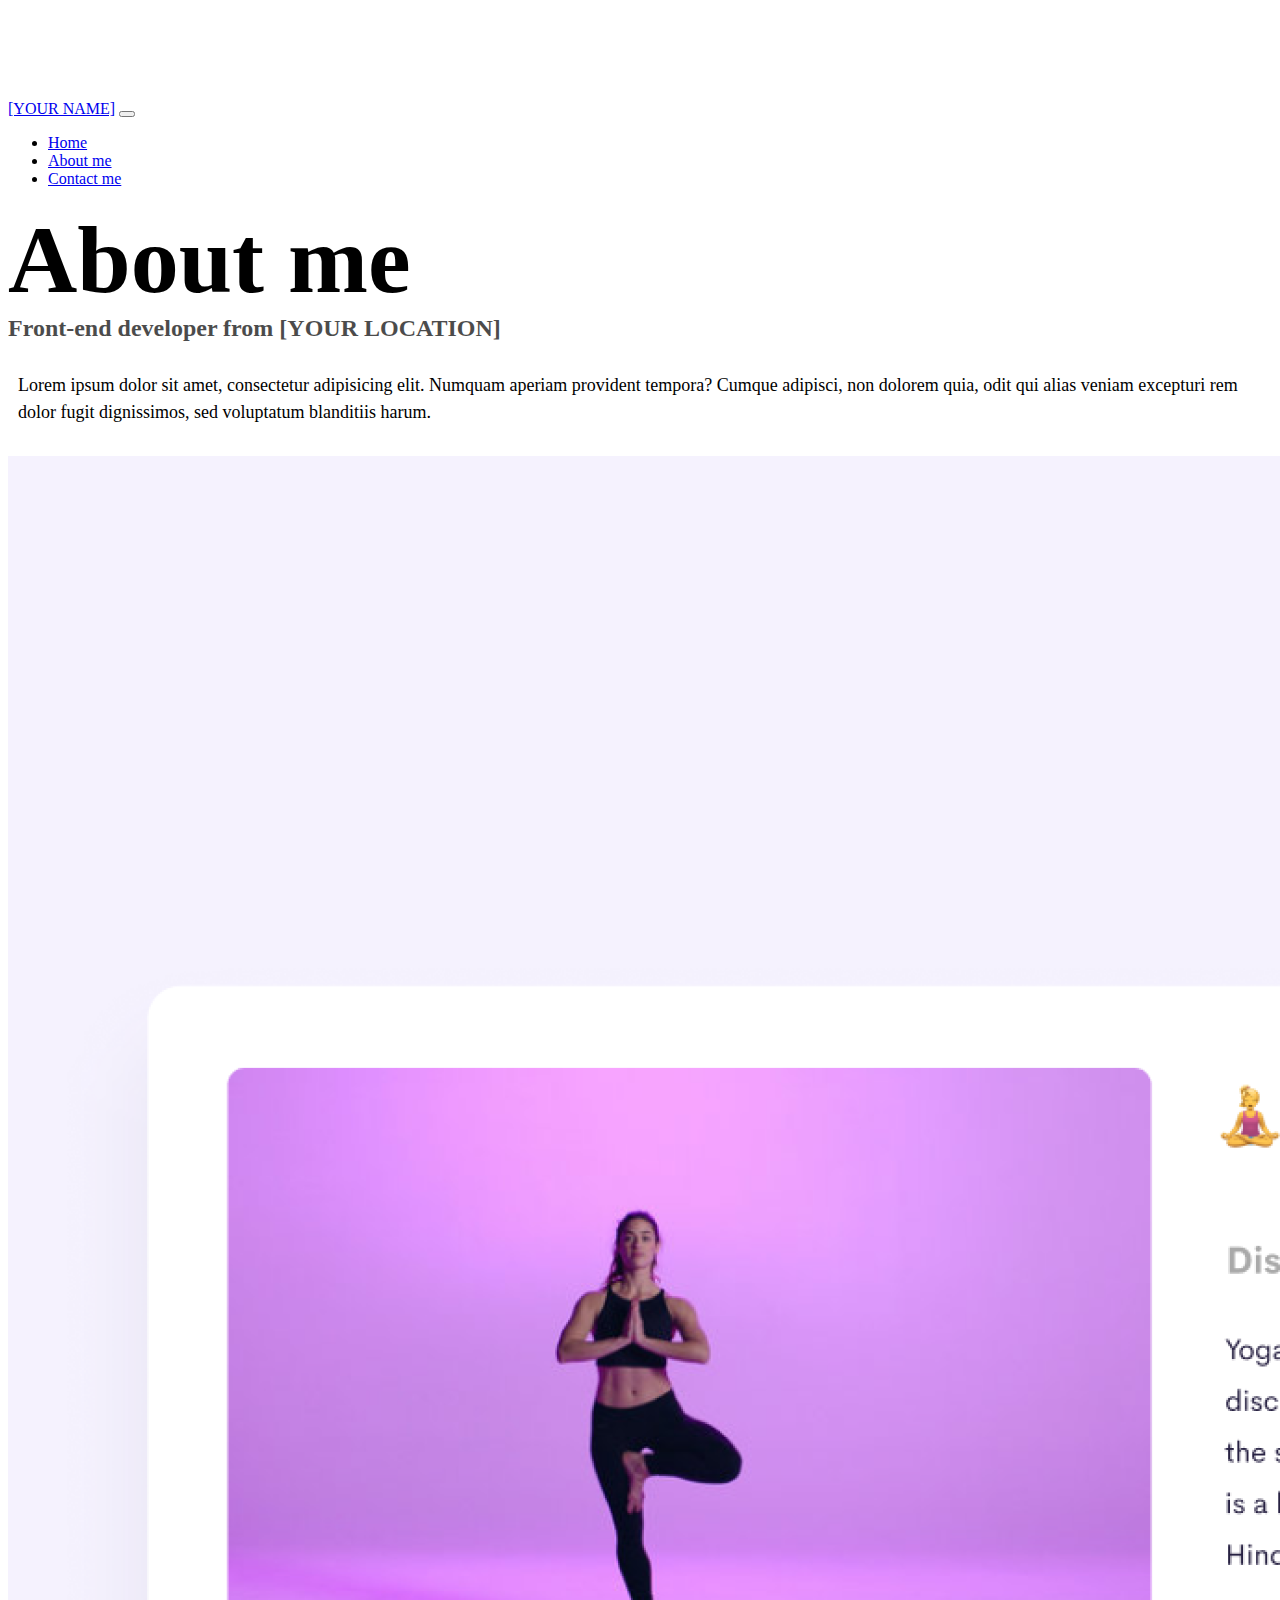
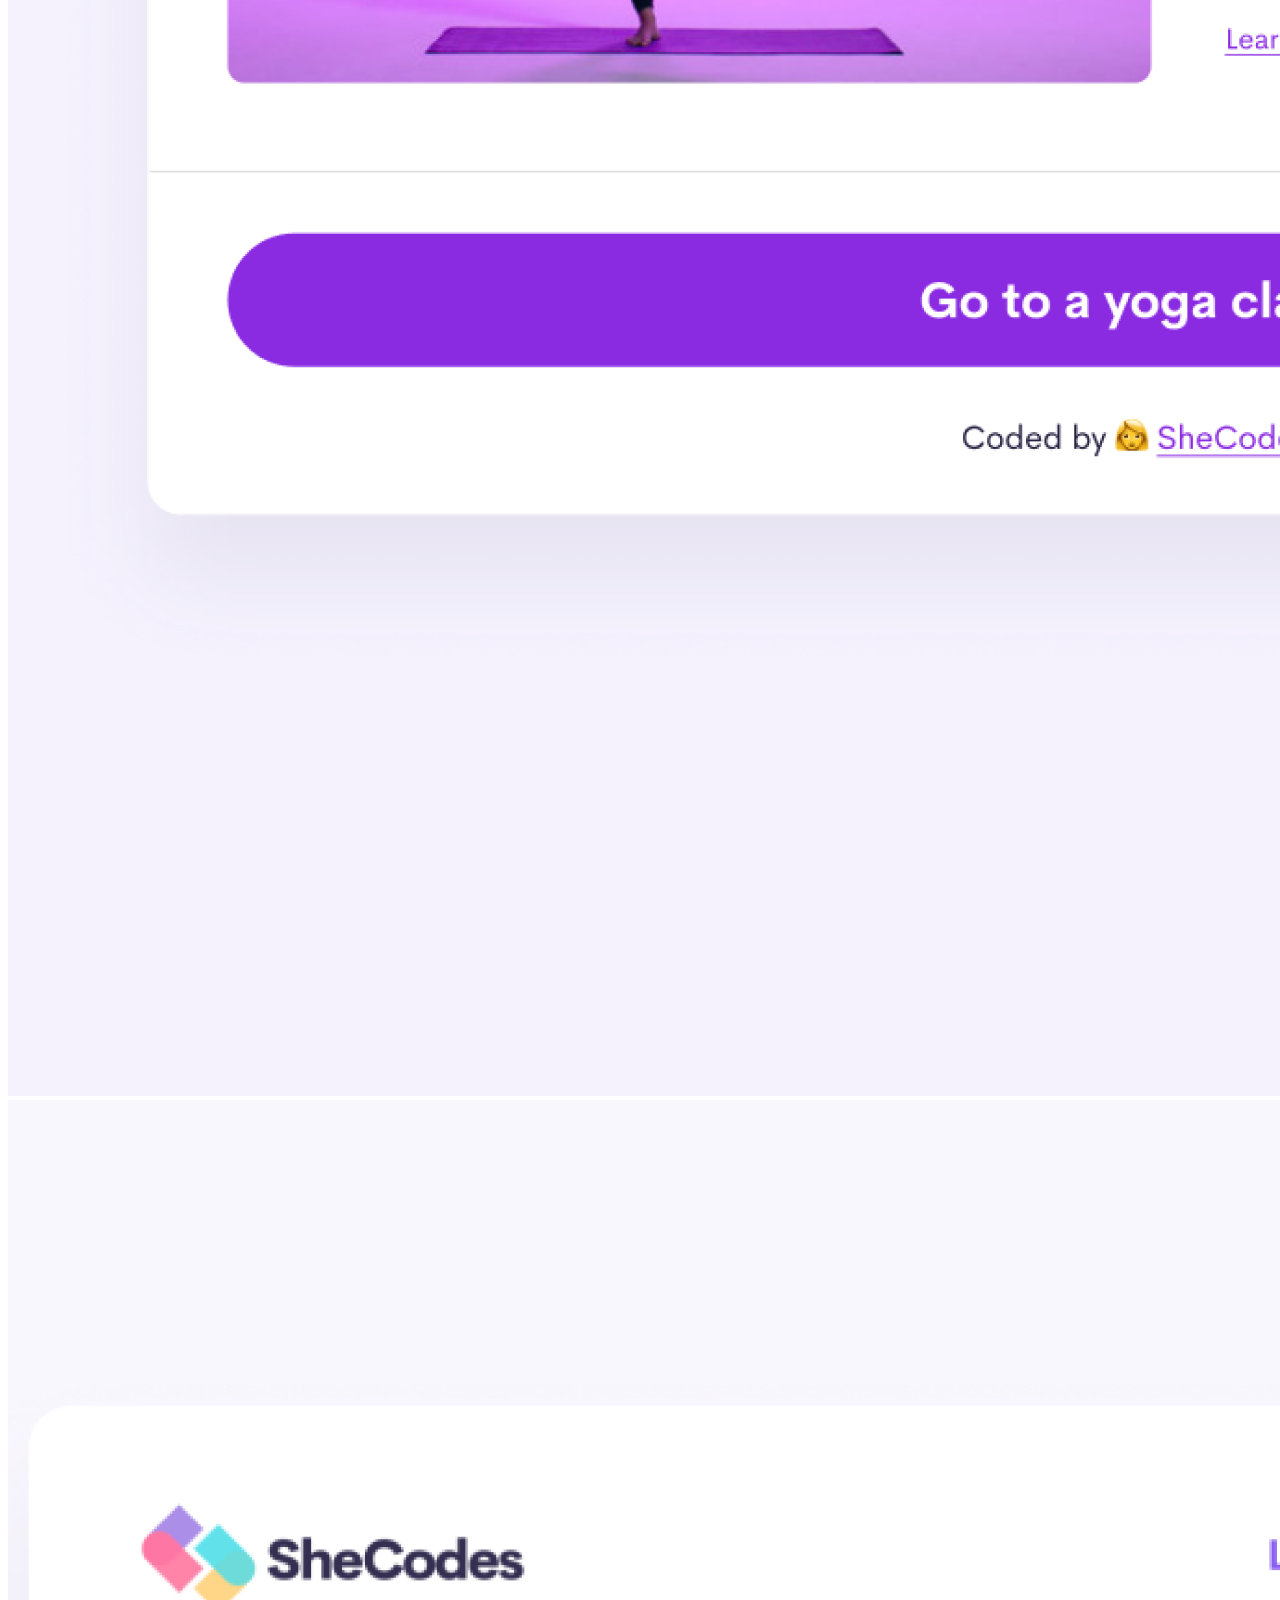
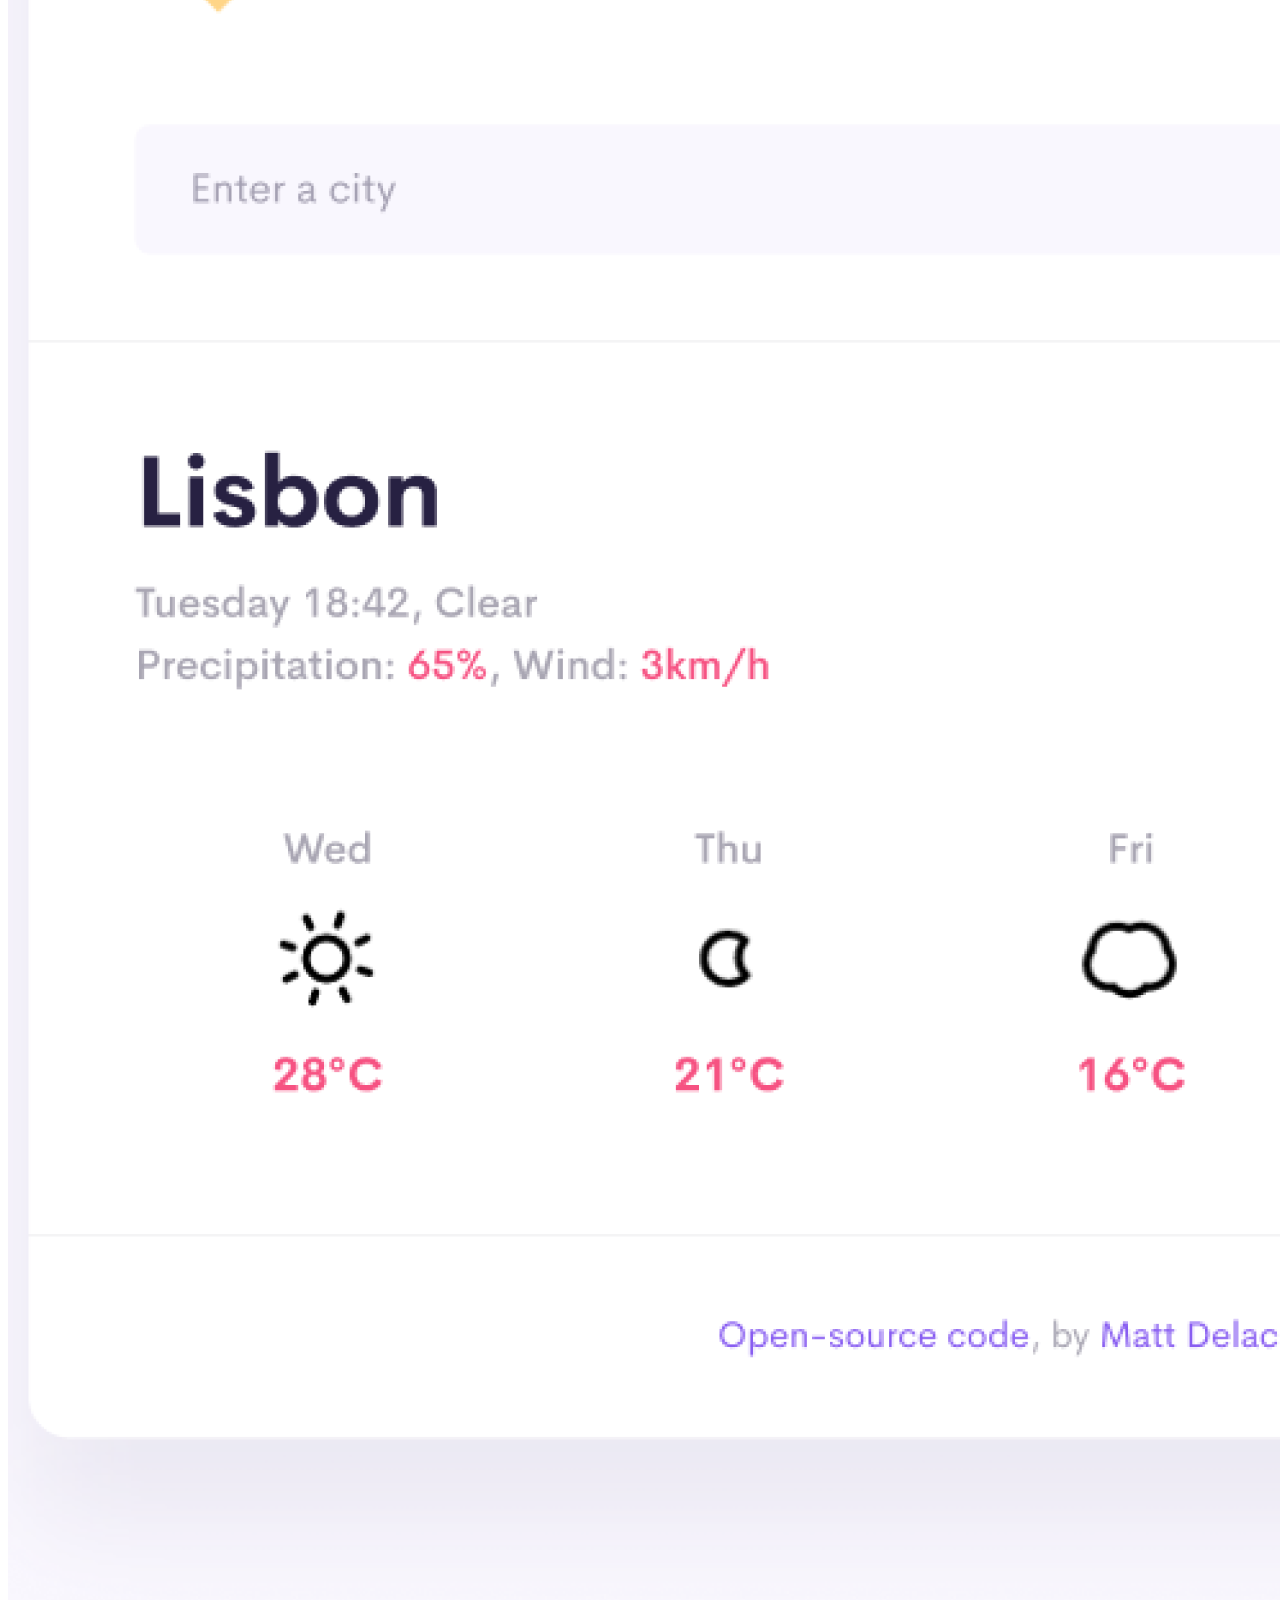
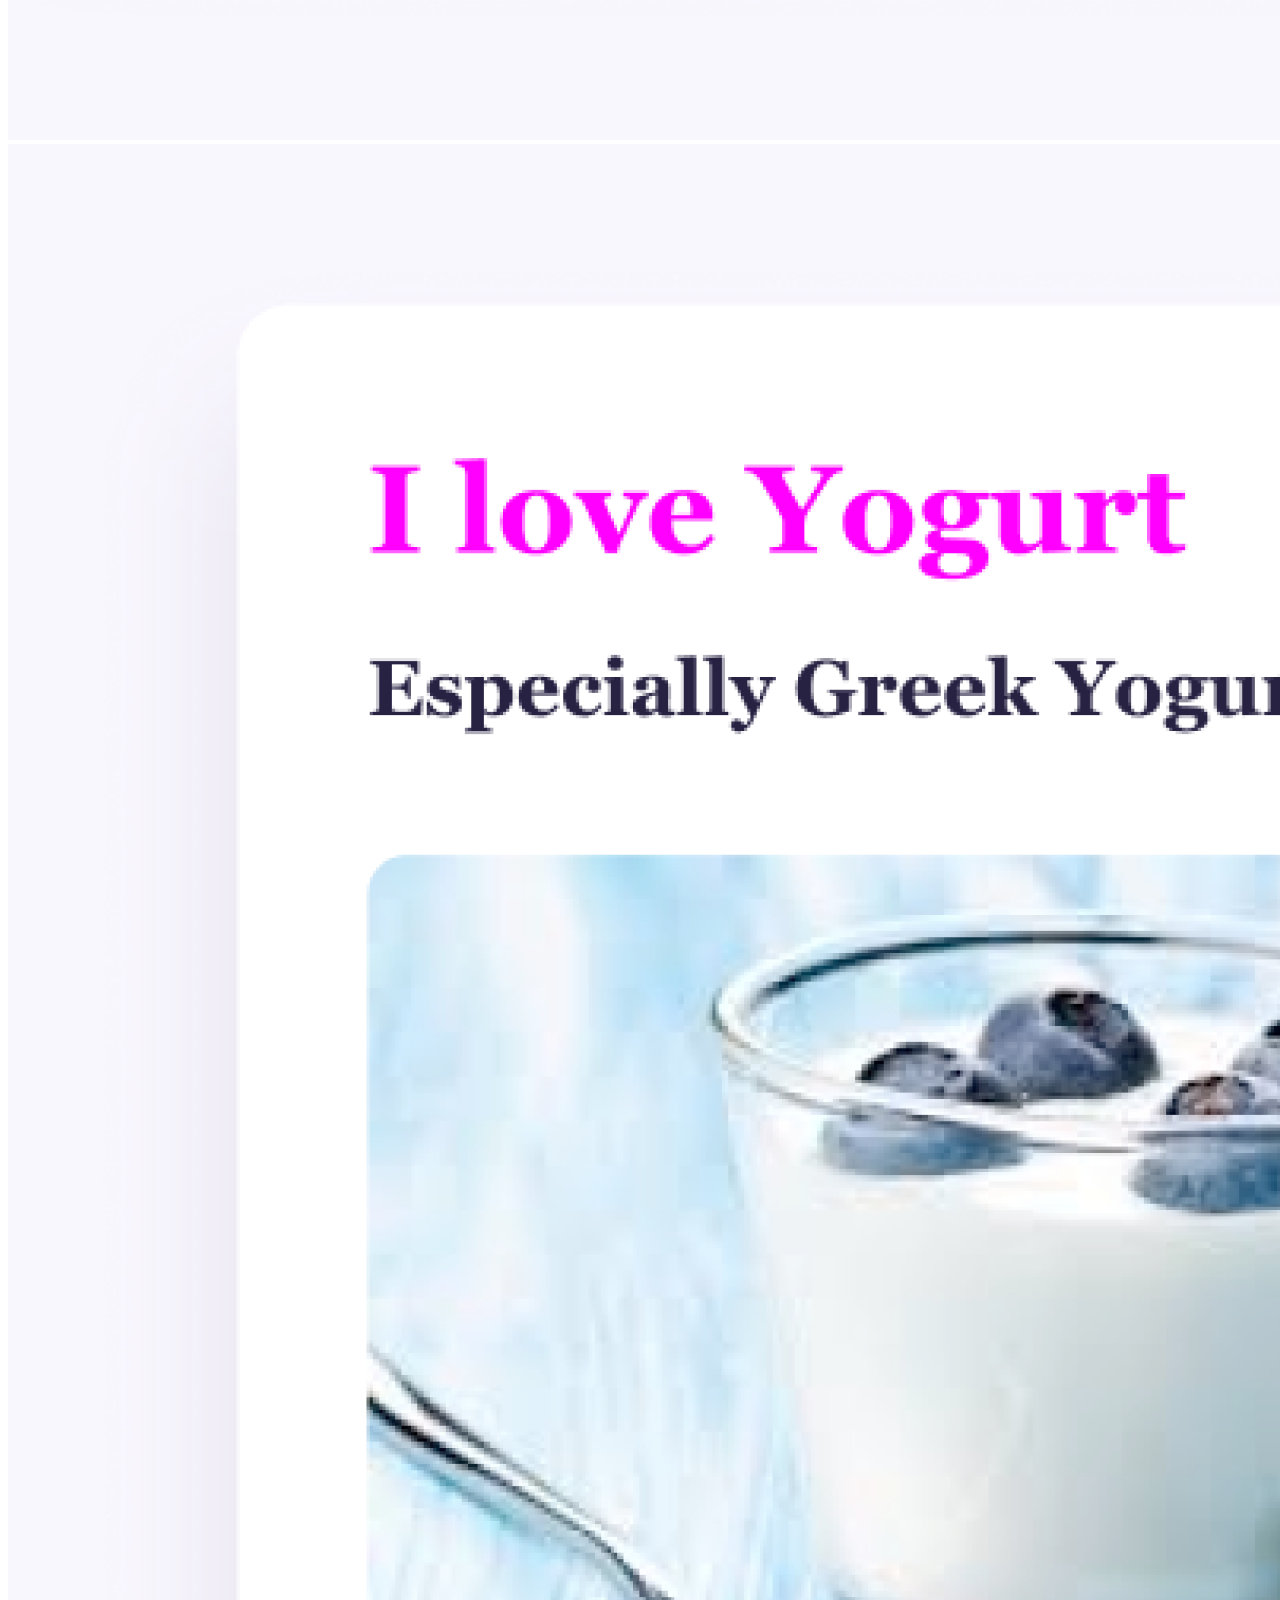
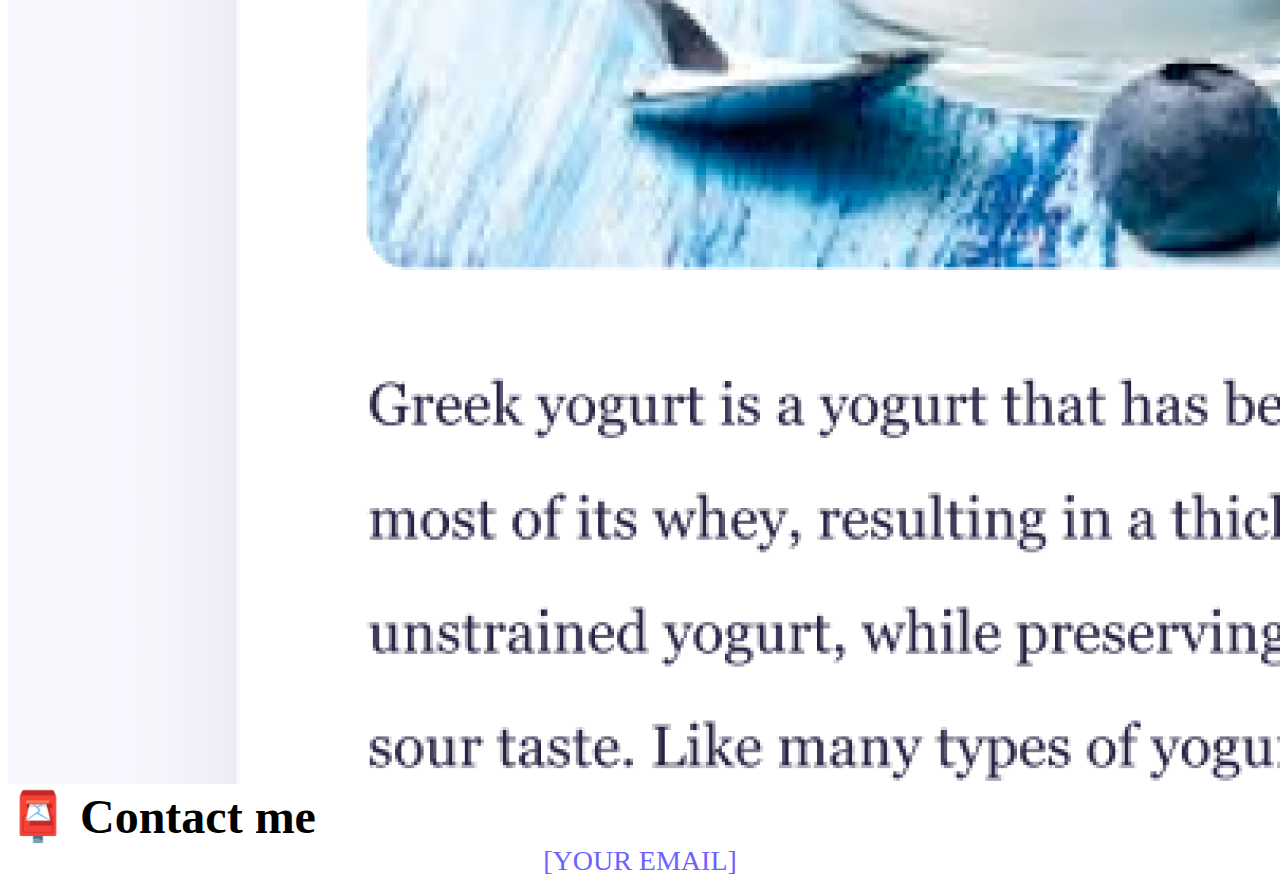
==== about.html @ 1e73d382 "Initial commit" ====
<!DOCTYPE html>
<html lang="en">
  <head>
    <meta charset="UTF-8" />
    <meta http-equiv="X-UA-Compatible" content="IE=edge" />
    <meta name="viewport" content="width=device-width, initial-scale=1.0" />
    <link
      href="https://cdn.jsdelivr.net/npm/bootstrap@5.0.0-beta2/dist/css/bootstrap.min.css"
      rel="stylesheet"
      integrity="sha384-BmbxuPwQa2lc/FVzBcNJ7UAyJxM6wuqIj61tLrc4wSX0szH/Ev+nYRRuWlolflfl"
      crossorigin="anonymous"
    />
    <script
      src="https://cdn.jsdelivr.net/npm/bootstrap@5.0.0-beta2/dist/js/bootstrap.bundle.min.js"
      integrity="sha384-b5kHyXgcpbZJO/tY9Ul7kGkf1S0CWuKcCD38l8YkeH8z8QjE0GmW1gYU5S9FOnJ0"
      crossorigin="anonymous"
    ></script>
    <link rel="stylesheet" href="style.css" />
    <title>About [YOUR NAME]</title>
  </head>
  <body>
    <nav class="navbar navbar-expand-lg navbar-light bg-light fixed-top">
      <div class="container">
        <a class="navbar-brand" href="index.html">[YOUR NAME]</a>
        <button
          class="navbar-toggler"
          type="button"
          data-bs-toggle="collapse"
          data-bs-target="#navbarNav"
          aria-controls="navbarNav"
          aria-expanded="false"
          aria-label="Toggle navigation"
        >
          <span class="navbar-toggler-icon"></span>
        </button>
        <div class="collapse navbar-collapse" id="navbarNav">
          <ul class="navbar-nav">
            <li class="nav-item">
              <a class="nav-link" aria-current="page" href="index.html">Home</a>
            </li>
            <li class="nav-item">
              <a class="nav-link active" href="about.html">About me</a>
            </li>
            <li class="nav-item">
              <a class="nav-link" href="about.html#contact">Contact me</a>
            </li>
          </ul>
        </div>
      </div>
    </nav>
    <h1 class="text-center">About me</h1>
    <h3 class="text-center">Front-end developer from [YOUR LOCATION]</h3>
    <div class="about-paragraphs text-center">
      <p>
        Lorem ipsum dolor sit amet, consectetur adipisicing elit. Numquam
        aperiam provident tempora? Cumque adipisci, non dolorem quia, odit qui
        alias veniam excepturi rem dolor fugit dignissimos, sed voluptatum
        blanditiis harum.
      </p>
    </div>
    <div class="container">
      <div class="row">
        <div class="col-sm-4">
          <img src="images/yoga.png" class="img-fluid p-2 shadow rounded" />
        </div>
        <div class="col-sm-4">
          <img src="images/weather.png" class="img-fluid p-2 shadow rounded" />
        </div>
        <div class="col-sm-4">
          <img src="images/yogurt.png" class="img-fluid p-2 shadow rounded" />
        </div>
      </div>
    </div>
    <div id="contact" class="mt-5">
      <h2 class="text-center">📮 Contact me</h2>
      <a href="mailto:[YOUR EMAIL]" class="email-link"> [YOUR EMAIL] </a>
    </div>
  </body>
</html>
---- style.css ----
:root {
  --primary-color: #6c63ff;
  --secondary-color: #f5f2fe;
  --box-shadow: 0 5px 10px rgba(0, 0, 0, 0.3);
}

body {
  margin-top: 100px;
}

h1,
h2,
h3 {
  margin: 0;
}

h1 {
  font-size: 96px;
}

h2 {
  font-size: 48px;
}

h3 {
  font-size: 24px;
  opacity: 0.7;
}

p {
  font-size: 18px;
  line-height: 1.5;
}

.navigation-links {
  display: flex;
  margin-top: 40px;
  justify-content: center;
}

.navigation-links a {
  margin: 20px;
}

.primary-link {
  border-radius: 4px;
  padding: 20px 15px;
  text-decoration: none;
  text-transform: capitalize;
  background: var(--primary-color);
  box-shadow: var(--box-shadow);
  color: white;
}

.secondary-link {
  border-radius: 4px;
  padding: 20px 15px;
  text-decoration: none;
  text-transform: capitalize;
  color: var(--primary-color);
  border: 1px solid var(--primary-color);
}

.homepage-link {
  color: var(--primary-color);
  text-align: center;
  display: block;
}

.about-paragraphs {
  margin: 30px 0;
}

.about-paragraphs p {
  margin: 10px;
}

.email-link {
  display: flex;
  justify-content: center;
  color: var(--primary-color);
  font-size: 28px;
  text-decoration: none;
}

.email-link:hover {
  text-decoration: underline;
}
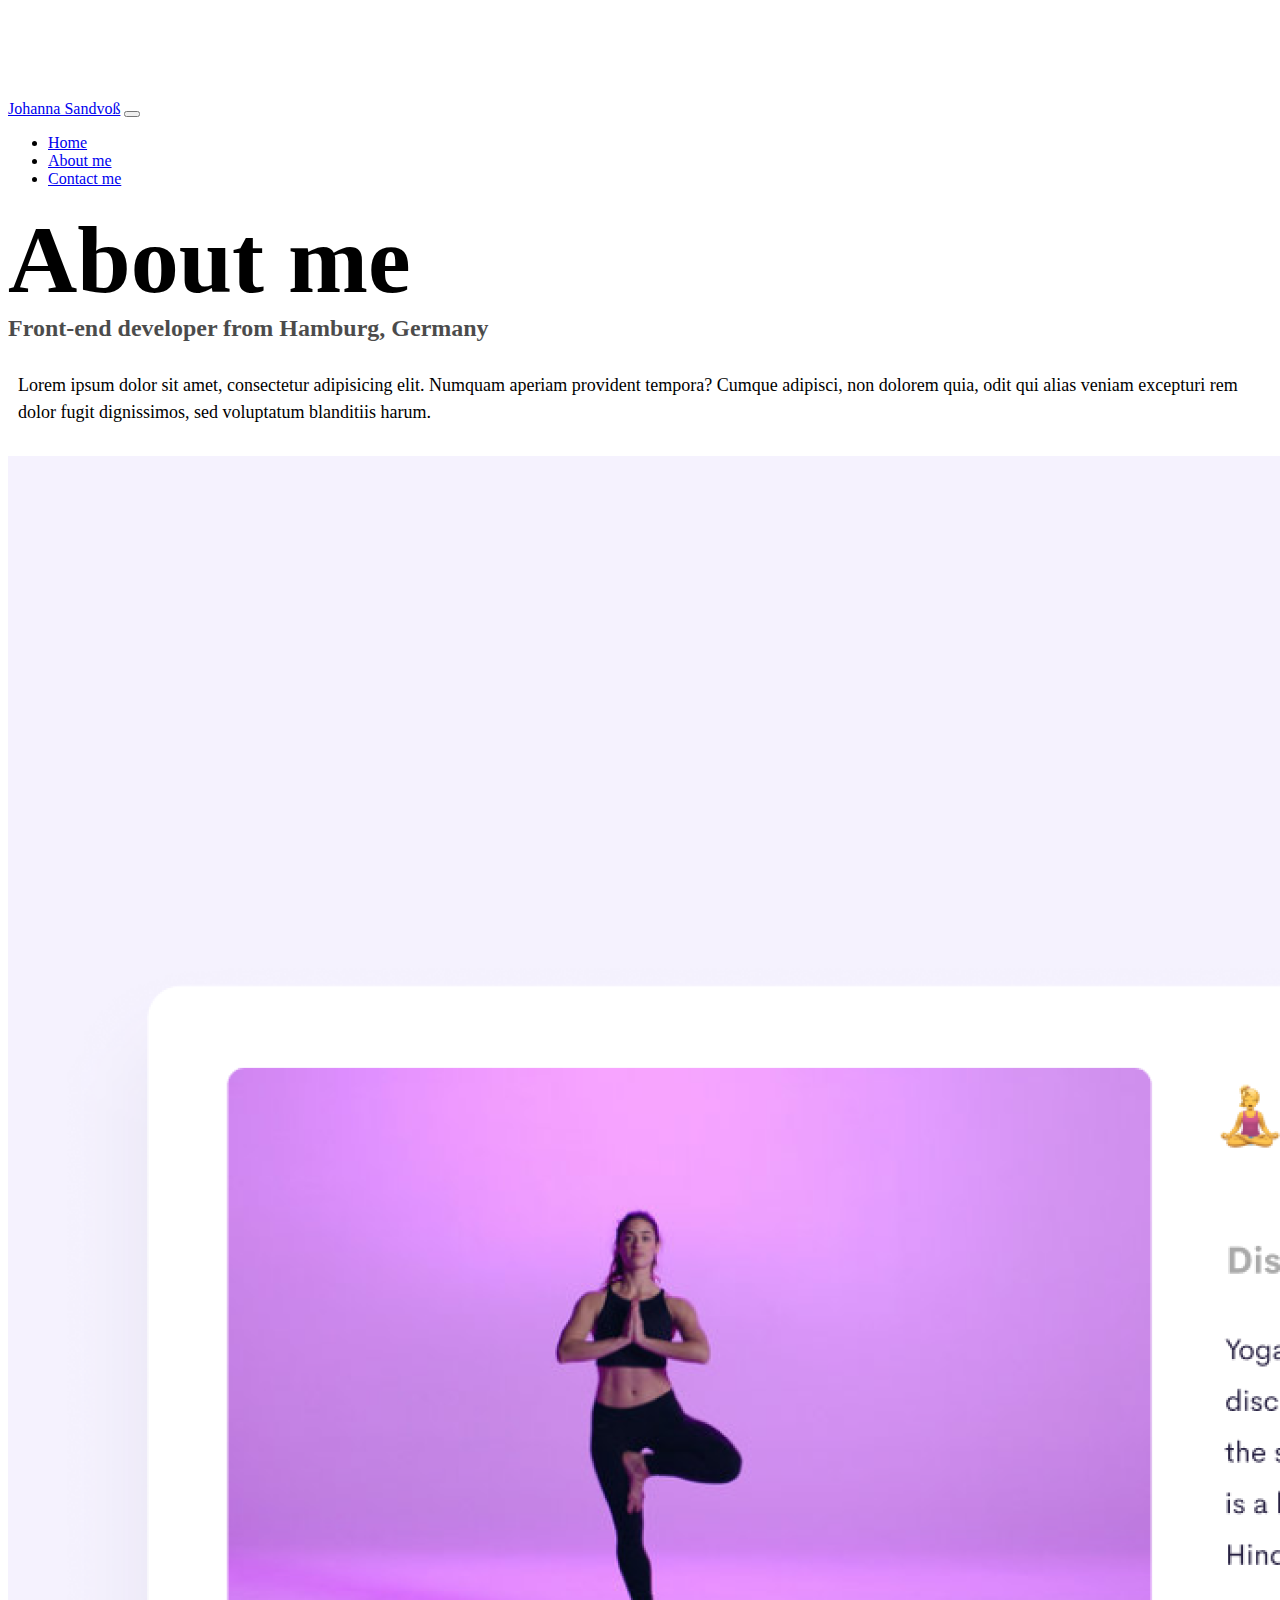
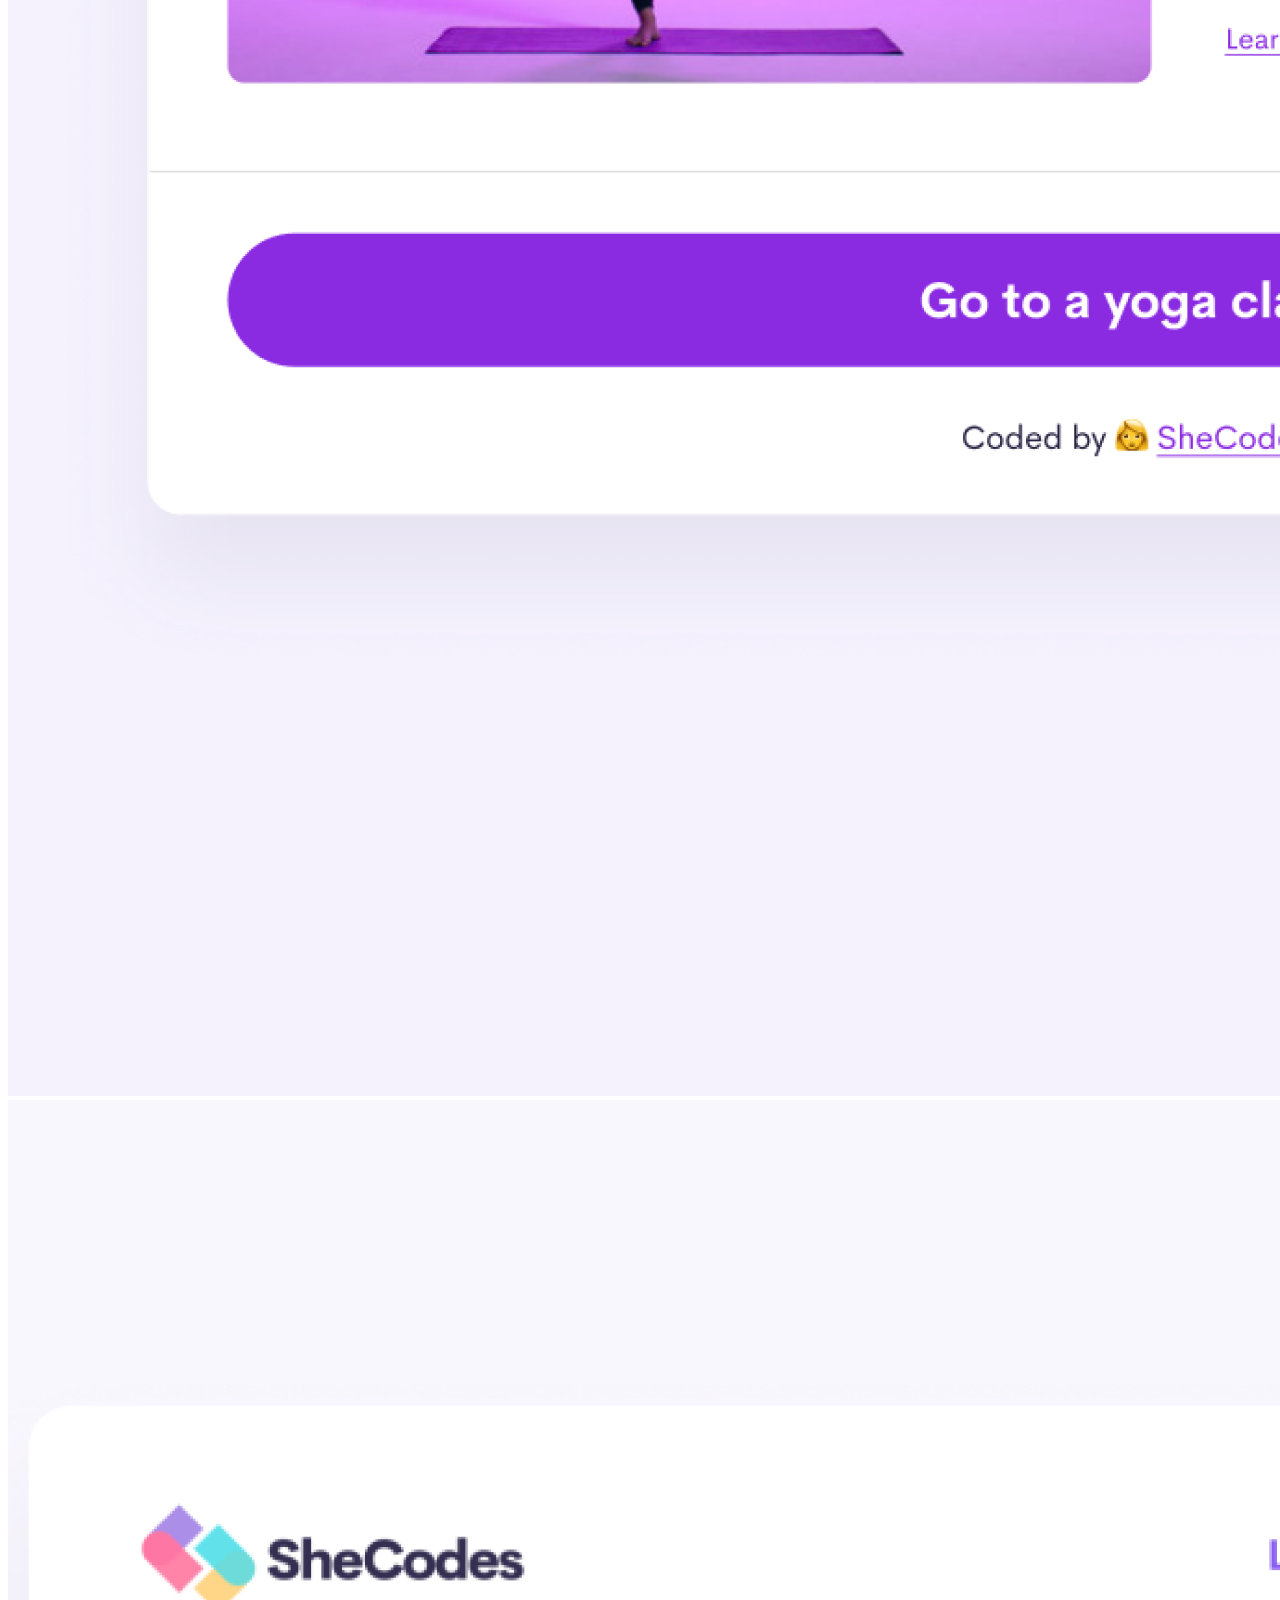
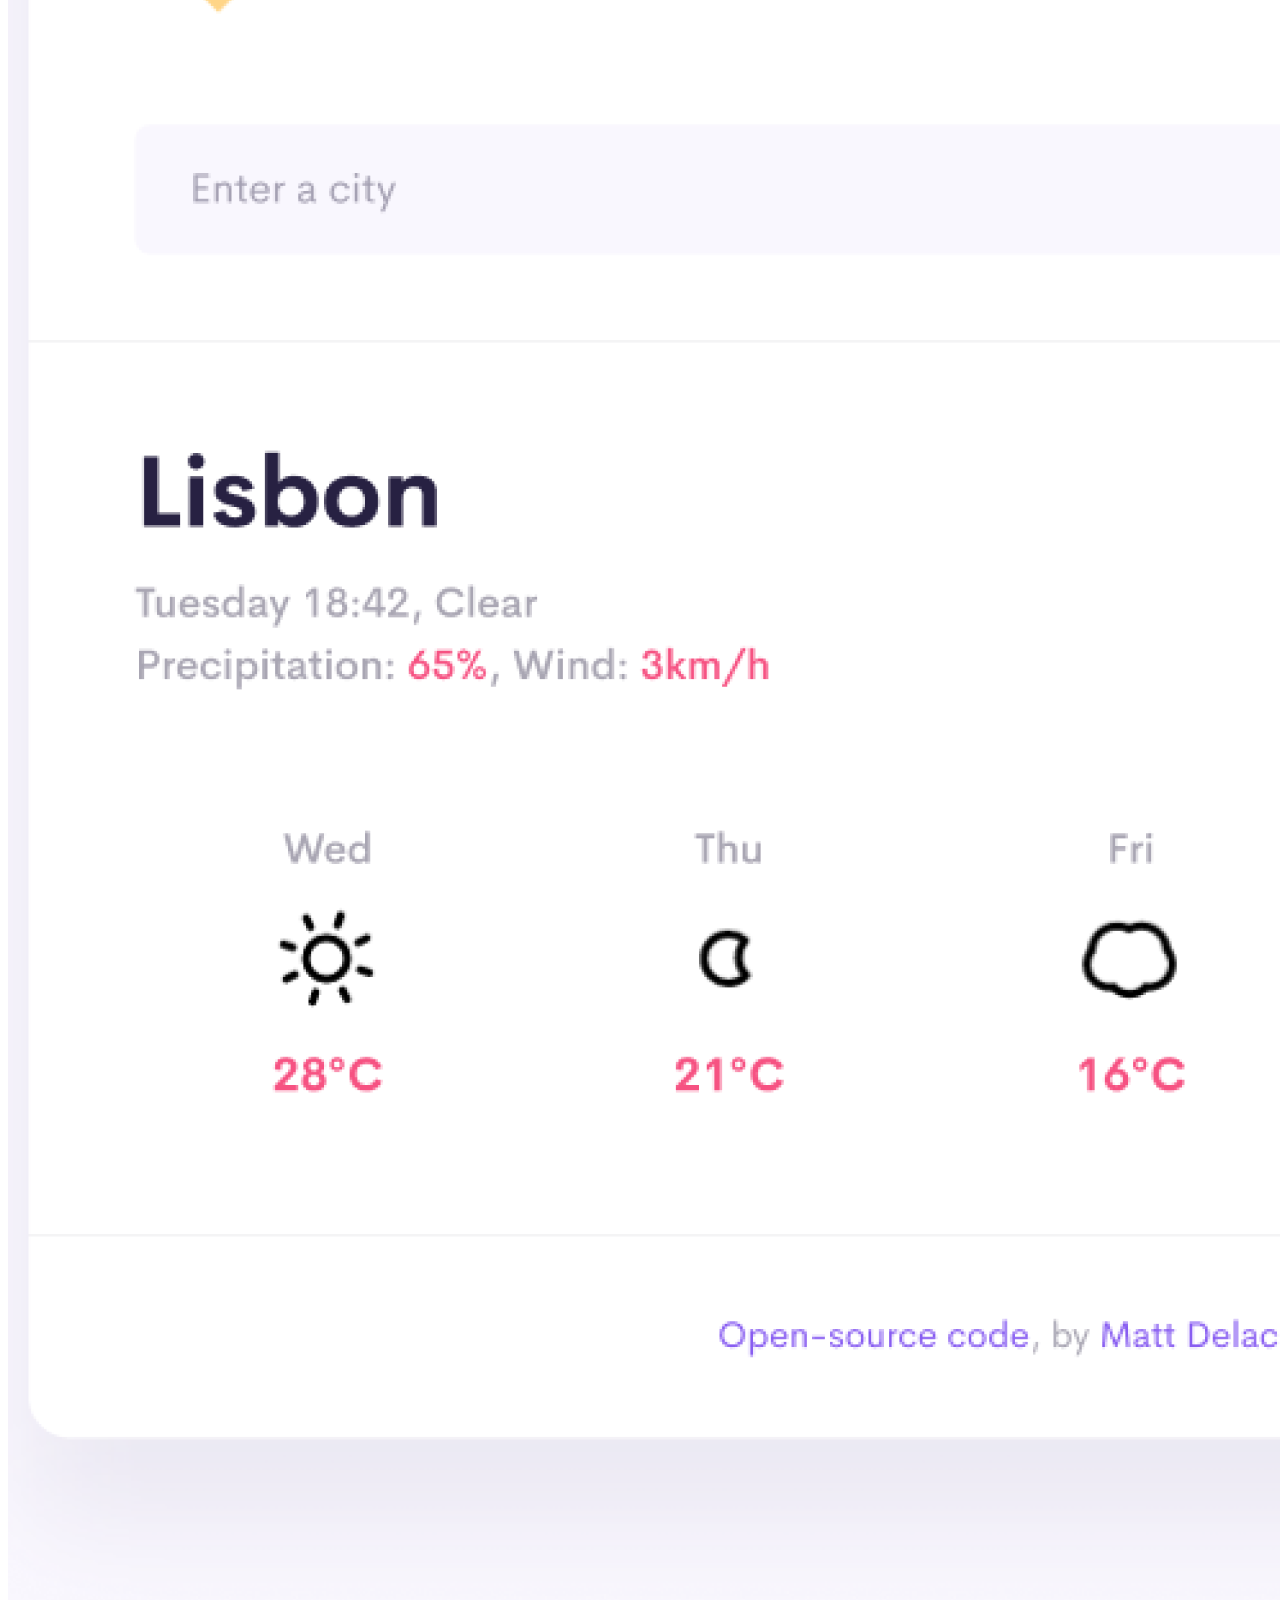
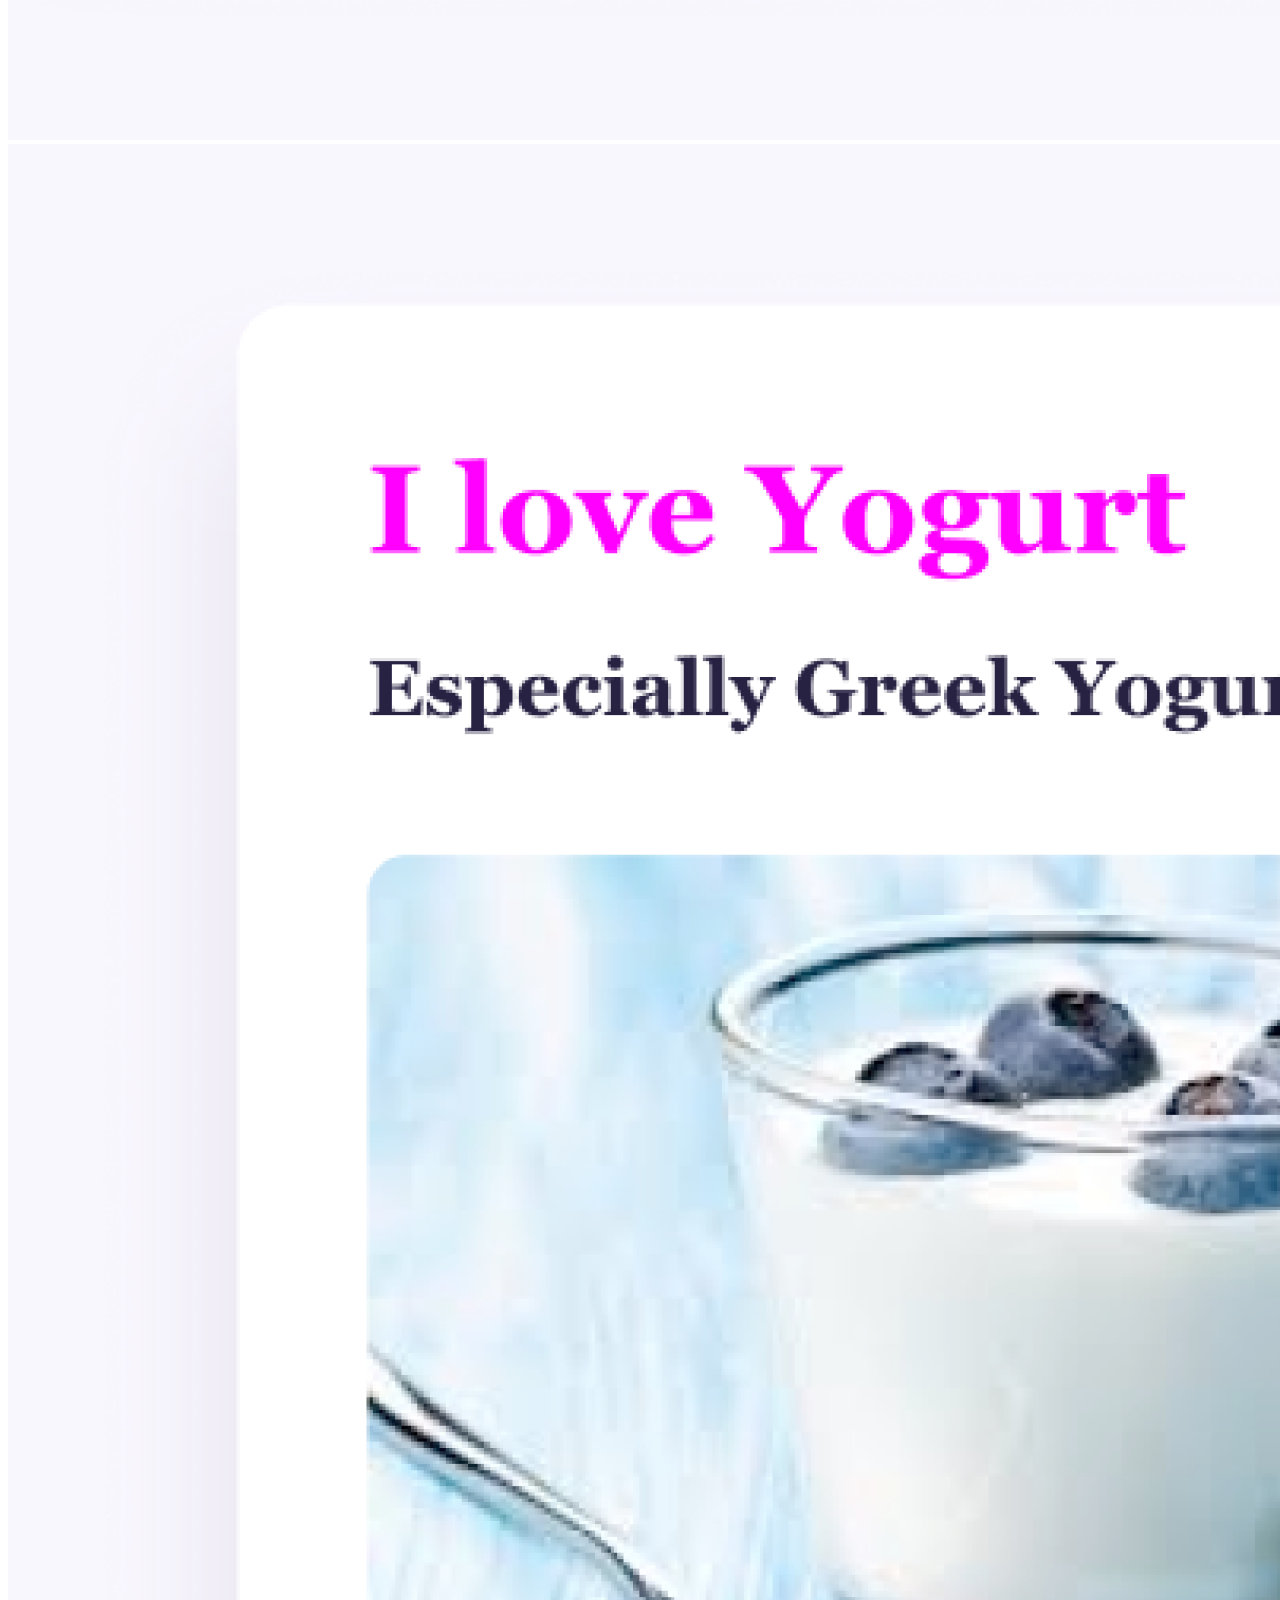
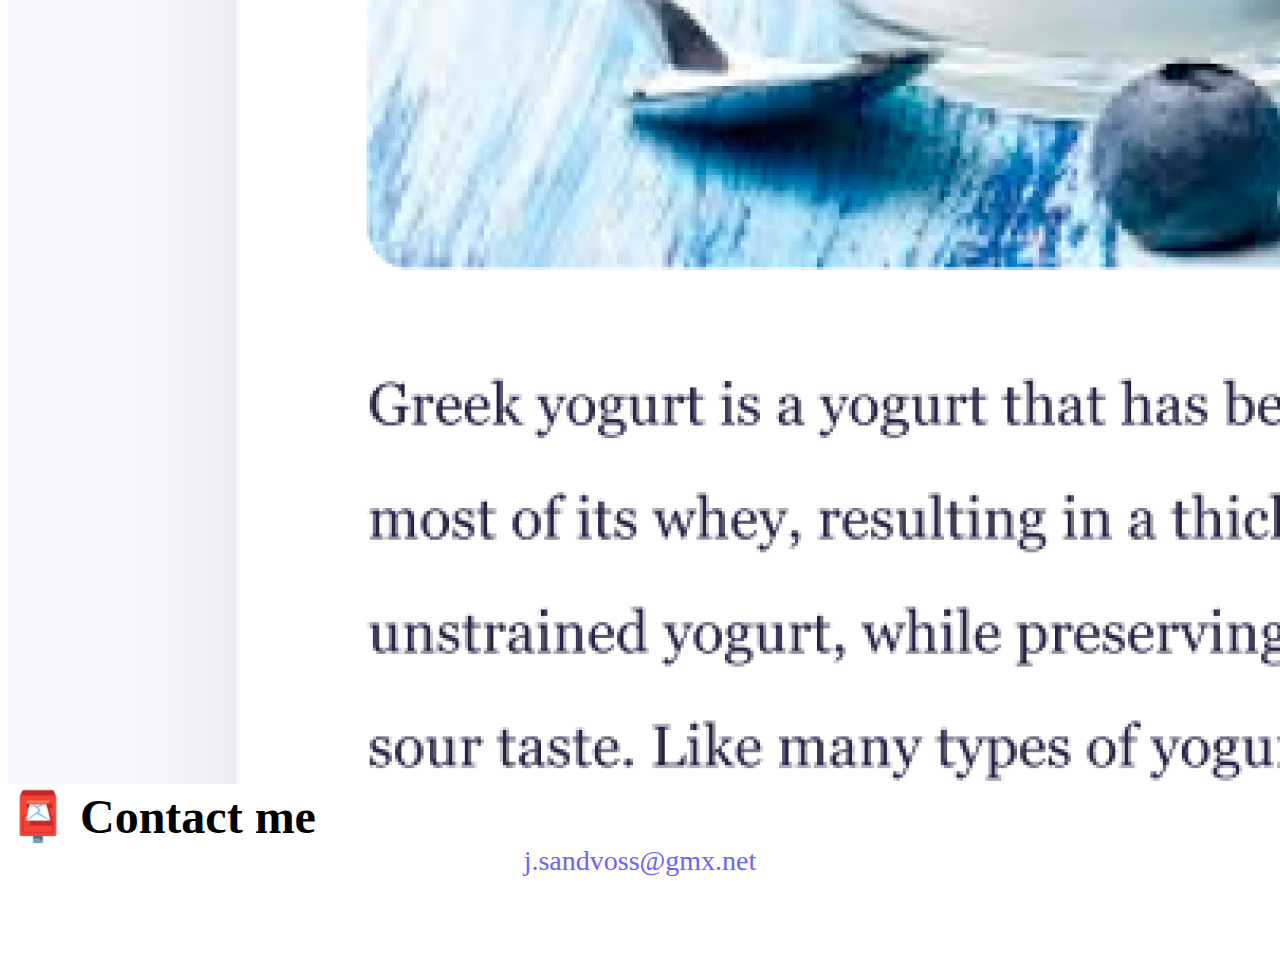
==== commit 2b038cf6: "all mede responsive" ====
--- a/about.html
+++ b/about.html
@@ -16,12 +16,12 @@
       crossorigin="anonymous"
     ></script>
     <link rel="stylesheet" href="style.css" />
-    <title>About [YOUR NAME]</title>
+    <title>About Johanna Sandvoß</title>
   </head>
   <body>
     <nav class="navbar navbar-expand-lg navbar-light bg-light fixed-top">
       <div class="container">
-        <a class="navbar-brand" href="index.html">[YOUR NAME]</a>
+        <a class="navbar-brand" href="index.html">Johanna Sandvoß</a>
         <button
           class="navbar-toggler"
           type="button"
@@ -48,8 +48,8 @@
         </div>
       </div>
     </nav>
-    <h1 class="text-center">About me</h1>
-    <h3 class="text-center">Front-end developer from [YOUR LOCATION]</h3>
+    <h1 class="text-center heading">About me</h1>
+    <h3 class="text-center">Front-end developer from Hamburg, Germany</h3>
     <div class="about-paragraphs text-center">
       <p>
         Lorem ipsum dolor sit amet, consectetur adipisicing elit. Numquam
@@ -61,19 +61,30 @@
     <div class="container">
       <div class="row">
         <div class="col-sm-4">
-          <img src="images/yoga.png" class="img-fluid p-2 shadow rounded" />
+          <img
+            src="images/yoga.png"
+            class="img-fluid p-2 mb-4 shadow rounded"
+          />
         </div>
         <div class="col-sm-4">
-          <img src="images/weather.png" class="img-fluid p-2 shadow rounded" />
+          <img
+            src="images/weather.png"
+            class="img-fluid p-2 mb-4 shadow rounded"
+          />
         </div>
         <div class="col-sm-4">
-          <img src="images/yogurt.png" class="img-fluid p-2 shadow rounded" />
+          <img
+            src="images/yogurt.png"
+            class="img-fluid p-2 mb-4 shadow rounded"
+          />
         </div>
       </div>
     </div>
     <div id="contact" class="mt-5">
       <h2 class="text-center">📮 Contact me</h2>
-      <a href="mailto:[YOUR EMAIL]" class="email-link"> [YOUR EMAIL] </a>
+      <a href="mailto:j.sandvoss@gmx.net" class="email-link">
+        j.sandvoss@gmx.net
+      </a>
     </div>
   </body>
 </html>
--- a/style.css
+++ b/style.css
@@ -3,9 +3,26 @@
   --secondary-color: #f5f2fe;
   --box-shadow: 0 5px 10px rgba(0, 0, 0, 0.3);
 }
-
+@media (max-width: 576px) {
+  h2 {
+    font-size: 32px !important;
+    text-align: center;
+  }
+  p {
+    text-align: center;
+  }
+  .primary-link {
+    display: block;
+    margin: 0 30px;
+    text-align: center;
+  }
+  .heading {
+    font-size: 48px;
+  }
+}
 body {
   margin-top: 100px;
+  margin-bottom: 100px;
 }
 
 h1,
